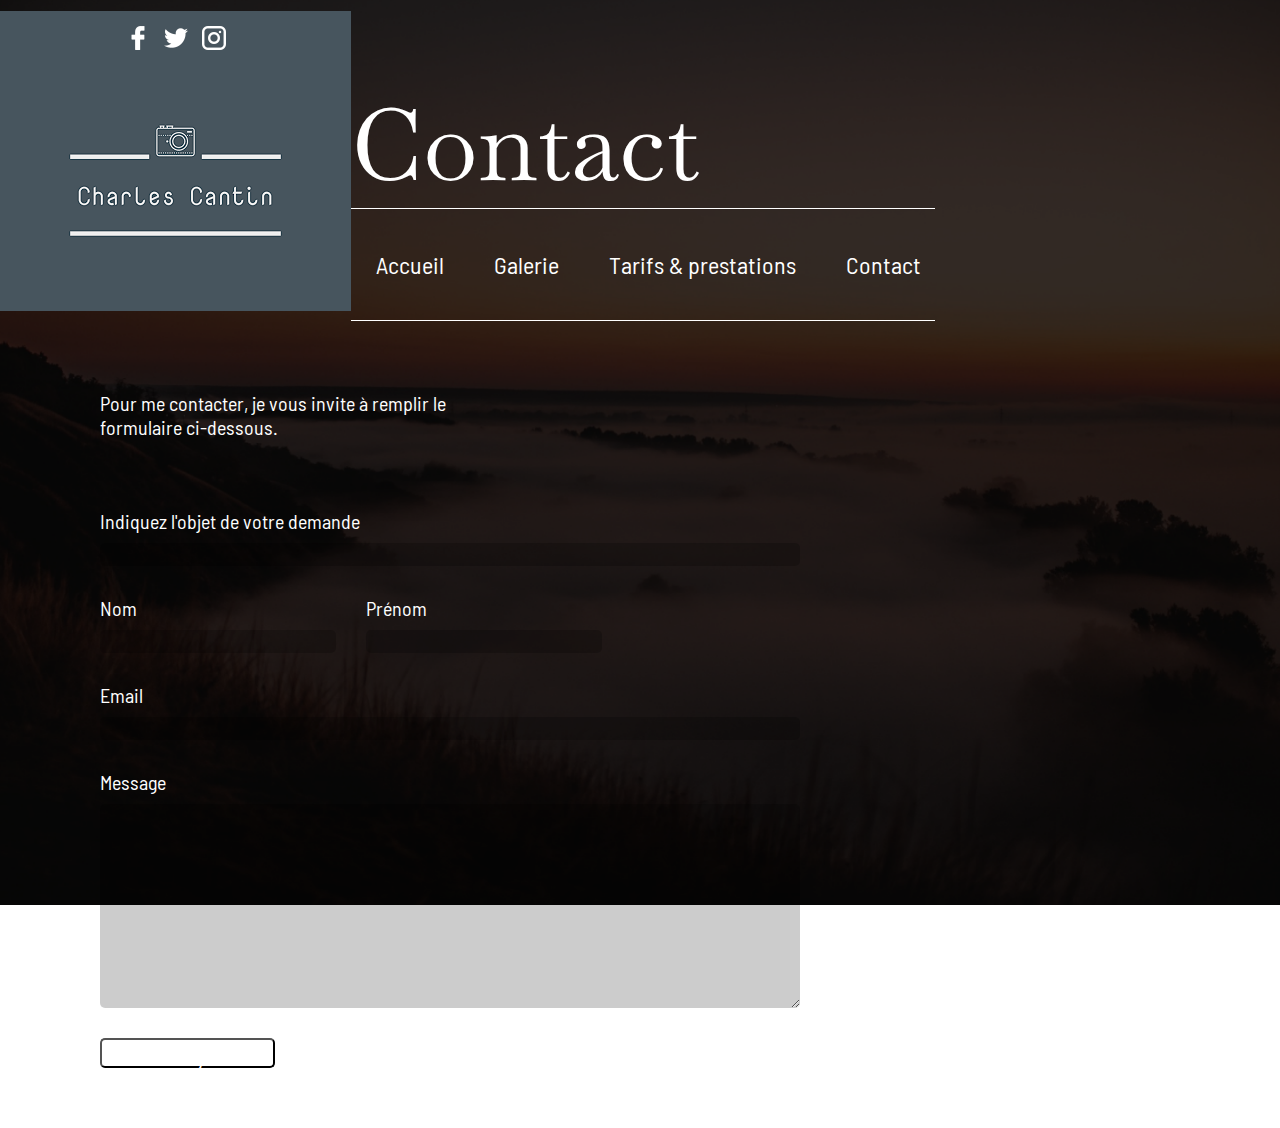
==== front/Contact.html @ 00662e79 "first commit" ====
<!DOCTYPE html>
<html lang="fr">
    <head>
        <meta charset="utf-8"/>
        <title>Contact</title>
        <link rel="stylesheet" type="text/css" href="common.css">
        <link rel="stylesheet" type="text/css" href="contact.css">


                <link rel="preconnect" href="https://fonts.googleapis.com">
            <link rel="preconnect" href="https://fonts.gstatic.com" crossorigin>
            <link href="https://fonts.googleapis.com/css2?family=Baskervville&display=swap" rel="stylesheet">
                <link rel="preconnect" href="https://fonts.googleapis.com">
            <link rel="preconnect" href="https://fonts.gstatic.com" crossorigin>
            <link href="https://fonts.googleapis.com/css2?family=Barlow+Semi+Condensed:wght@300&display=swap" rel="stylesheet">
    </head>

    <body>
        
            <header>


                <div class="logo">
                    <div class="social_med">
                        <a href="https://www.facebook.com/" target="blank"><img src="../logo-facebook.png" alt="facebook"></a>
                        <a href="https://twitter.com/home" target="blank"><img src="../twitter.png" alt="twitter"></a>
                        <a href="https://www.instagram.com/" target="blank"><img src="../instagram.png" alt="instagram"></a>
                    </div>
                </div>

                <div class="title_nav">
                    <h1>Contact</h1>

                    <nav>
                        <div class="nav_bar"></div>
                        <ul>
                            <a href="index.html" class=""><li class="">Accueil</li></a>
                            <a href="Galerie.html" class=""><li class="">Galerie</li></a>
                            <a href="Tarifs.html" class=""><li class="">Tarifs & prestations</li></a>
                            <a href="Contact.html" class=""><li class="">Contact</li></a>
                        </ul>
                        <div class="nav_bar"></div>
                    </nav>
                </div>

            </header>

            <main>
                <p>Pour me contacter, je vous invite à remplir le formulaire ci-dessous.</p>

                <form method="post" action="">
                    <label for="objetD">Indiquez l'objet de votre demande</label>
                    <input name="objetD" id="objetD" type="text">

                    <div class="nomprénom">
                        <div class="nom">
                        <label for="nom">Nom</label>
                        <input name="nom" id="nom" type="text">
                        </div>
                        <div class="prénom">
                        <label for="prénom">Prénom</label>
                        <input name="nrénom" id="prénom" type="text">
                        </div>
                    </div>

                    <label for="email">Email</label>
                    <input name="email" id="email" type="email">

                    <label for="message">Message</label>
                    <textarea rows="10" cols="110" name="message" id="message"></textarea>

                    <button type="submit">Envoyer</button>
                </form>
    
            </main>
       

        <script src=""></script>
    </body>
</html>
---- front/common.css ----
html {
    background: url(../photo_accueil_0.8.png);
    height: 100%;
    background-position: center;
    background-repeat: no-repeat;
    background-attachment: fixed;
    background-size: cover;
    display: flex;
    justify-content: center;
}

header {
    display: flex;
    flex-direction: column;
    align-items: center;
    margin-bottom: 50px;
}

.logo {
    background: url(../logo.PNG);
    width: 351px;
    height: 300px;
    display: flex;
    justify-content: center;
}

.social_med > a {
    margin: 5px;
    position: relative;
    top: 15px;
}

h1 {
    font-family:'Baskervville', serif, sans-serif;
    font-weight: 400;
    font-size: 100px;
    color: white;
    text-align: center;
    margin-top: 5px;
    margin-bottom: -2px;
}

nav {
    display: flex;
    flex-direction: column;
}

ul {
	list-style: none;
    padding-inline-start: 0px;
}

li:not(button > li) {
    text-align: center;
    margin: 25px;
}


a, button {
    text-decoration: none;
    color: white;
    font-family: 'Barlow Semi Condensed', sans-serif;
    font-size: 24px;
}

.nav_bar {
    width: 285px;
    height: 1px;
    background-color: white;
    display: block;
    position: relative;
}

@media screen and (min-width: 640px) {
    nav {
        align-items: normal;
    }
    
    ul {
        display: flex;
        flex-direction: row;
    }

    li {
        margin: 5px 25px 5px 25px;
    }

    .nav_bar {
        width: 583.54px;
        height: 1px;
        background-color: white;
        left: 0px;
    }
}

@media screen and (min-width: 940px) {   
    html {
        justify-content: normal;
    }
    
    body {
    margin: 0px;
    }

    header {
        display: flex;
        flex-direction: row;
    }

    h1 {
        text-align: left;
        margin-top: 80px;
        font-size: 100px;
    }   
}
---- front/contact.css ----
main {
    font-family: 'Barlow Semi Condensed', sans-serif;
    color: white;
    font-size: 20px;
    display: flex;
    flex-direction: column;
    align-items: center;
}

p {
    width: 350px;
    margin-bottom: 70px;
}

form {
    width: 350px;
    display: flex;
    flex-direction: column;
}

.nom, .prénom {
    display: flex;
    flex-direction: column;
}

input, textarea {
    margin: 10px 0px 30px 0px;
    border: white, 2px;
    border-radius: 5px;
    background-color: rgba(0, 0, 0, 0.2);
    color: white;
    font-size: 18px;
}

button {
    margin-bottom: 50px;
    width: 175px;
    height: 30px;
    color: white;
    border-radius: 5px;
    background-color: rgba(255, 255, 255, 0.2);
}

@media screen and (min-width: 940px) { 
    main {
        padding-left: 100px;
        align-items: initial;
    }

    form {
        width: 700px;
    }

    .nomprénom {
        display: flex;
        flex-direction: row;
    }

    .prénom {
        margin-left: 30px;
    }
}

@media screen and (min-width: 1340px) {
    main {
        padding-left: 200px;
    }

    form {
        width: initial;
    }
}
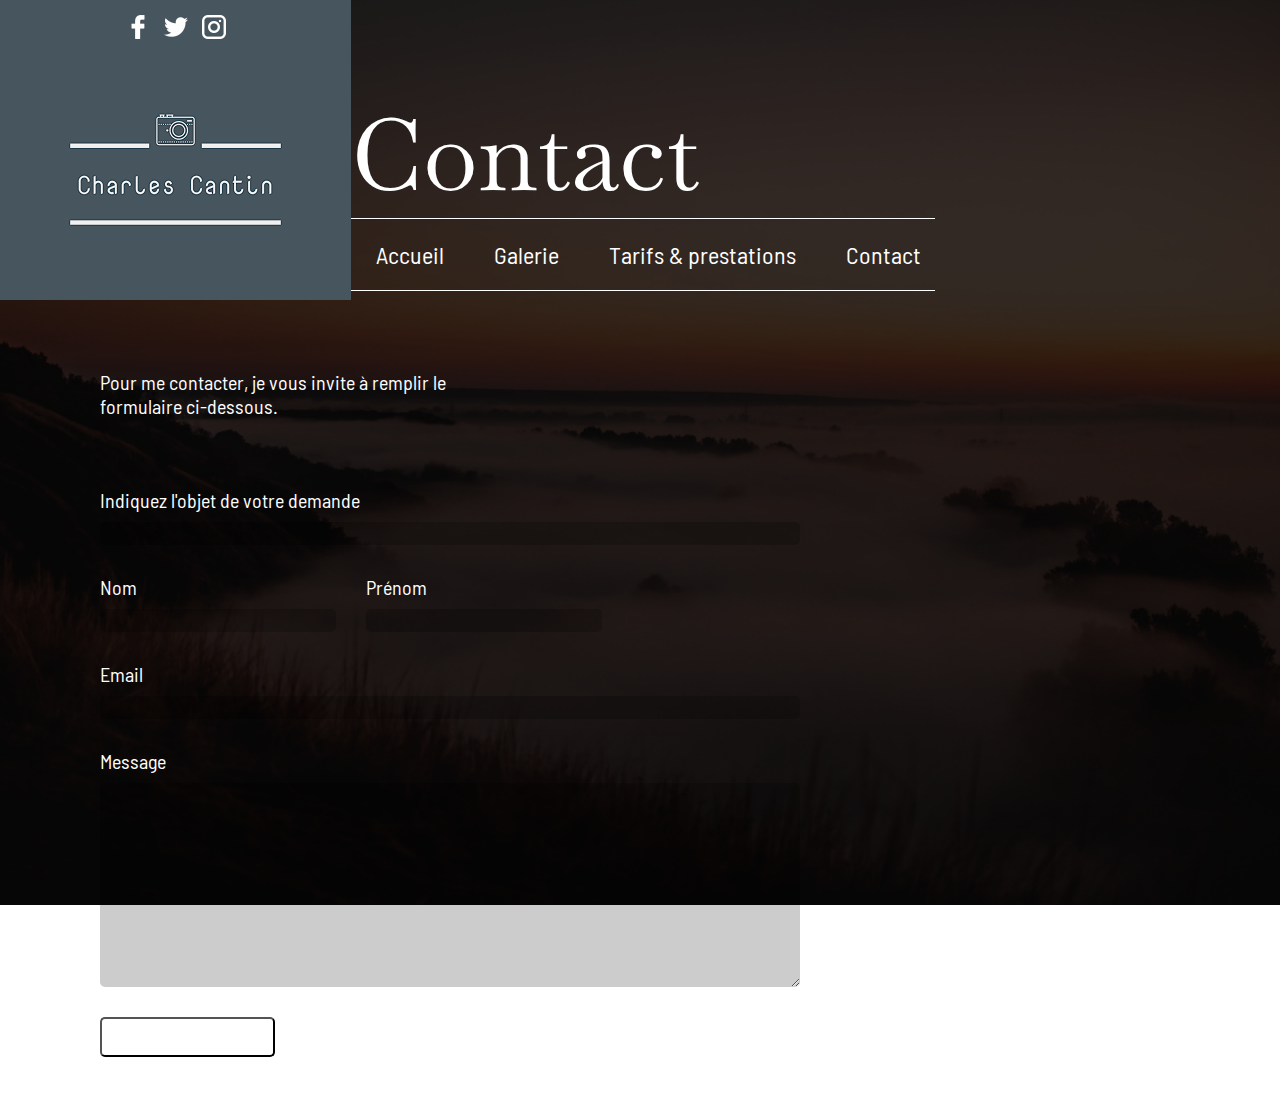
==== commit 454192c9: "traitement du formulaire" ====
--- a/front/Contact.html
+++ b/front/Contact.html
@@ -6,11 +6,10 @@
         <link rel="stylesheet" type="text/css" href="common.css">
         <link rel="stylesheet" type="text/css" href="contact.css">
 
-
-                <link rel="preconnect" href="https://fonts.googleapis.com">
+            <link rel="preconnect" href="https://fonts.googleapis.com">
             <link rel="preconnect" href="https://fonts.gstatic.com" crossorigin>
             <link href="https://fonts.googleapis.com/css2?family=Baskervville&display=swap" rel="stylesheet">
-                <link rel="preconnect" href="https://fonts.googleapis.com">
+            <link rel="preconnect" href="https://fonts.googleapis.com">
             <link rel="preconnect" href="https://fonts.gstatic.com" crossorigin>
             <link href="https://fonts.googleapis.com/css2?family=Barlow+Semi+Condensed:wght@300&display=swap" rel="stylesheet">
     </head>
@@ -74,7 +73,7 @@
     
             </main>
        
-
-        <script src=""></script>
+        <script src="JQuery.js"></script>
+        <script src="form.js"></script>
     </body>
 </html>--- a/front/common.css
+++ b/front/common.css
@@ -43,6 +43,7 @@
 nav {
     display: flex;
     flex-direction: column;
+    align-items: center;
 }
 
 ul {
@@ -50,7 +51,7 @@
     padding-inline-start: 0px;
 }
 
-li:not(button > li) {
+li {
     text-align: center;
     margin: 25px;
 }
@@ -82,13 +83,11 @@
     }
 
     li {
-        margin: 5px 25px 5px 25px;
+        margin: 5px 25px;
     }
 
     .nav_bar {
         width: 583.54px;
-        height: 1px;
-        background-color: white;
         left: 0px;
     }
 }
--- a/front/contact.css
+++ b/front/contact.css
@@ -35,8 +35,7 @@
 button {
     margin-bottom: 50px;
     width: 175px;
-    height: 30px;
-    color: white;
+    height: 40px;
     border-radius: 5px;
     background-color: rgba(255, 255, 255, 0.2);
 }
